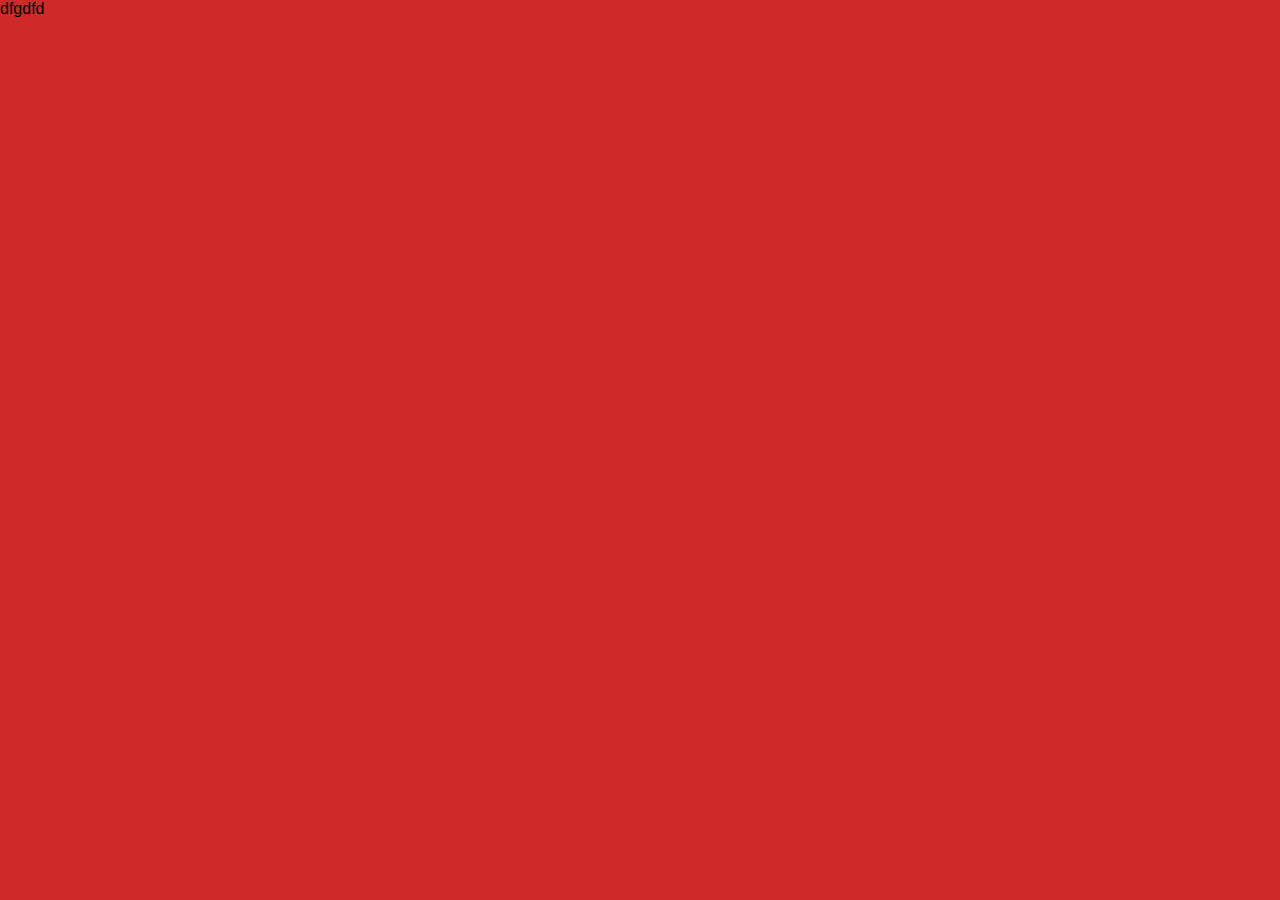
==== pages/index.html @ 4354e7f0 "relative path to current directory location required" ====
<!DOCTYPE html>
<html lang="en">
<head>
    <meta charset="UTF-8">
    <meta name="viewport" content="width=device-width, initial-scale=1.0">
    <title>SBA_1v1</title>
    <link rel="stylesheet" href="../styles/style.css">
</head>
<body>
    dfgdfd
</body>
</html>
---- styles/style.css ----
body{

    background-color: #cf2929;
    font-family: Arial, sans-serif;
    margin: 0;
    padding: 0;
    width: 100px;
    height: 100px;

}
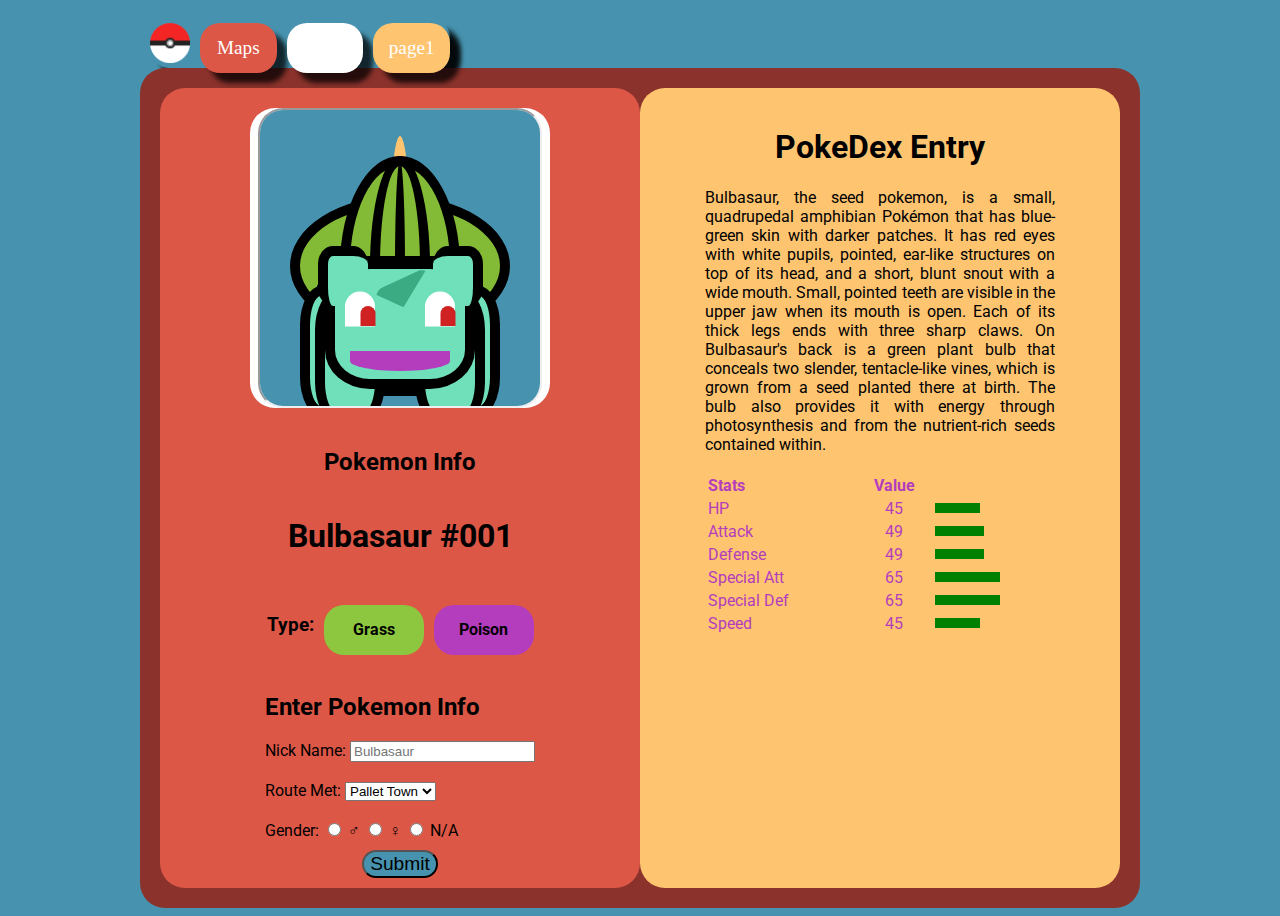
==== commit 57691b7a: "draft1" ====
--- a/pages/index.html
+++ b/pages/index.html
@@ -5,8 +5,139 @@
     <meta name="viewport" content="width=device-width, initial-scale=1.0">
     <title>SBA_1v1</title>
     <link rel="stylesheet" href="../styles/style.css">
+    <link rel="preconnect" href="https://fonts.googleapis.com">
+<link rel="preconnect" href="https://fonts.gstatic.com" crossorigin>
+<link href="https://fonts.googleapis.com/css2?family=Roboto:ital,wght@0,100;0,300;0,400;0,500;0,700;0,900;1,100;1,300;1,400;1,500;1,700;1,900&display=swap" rel="stylesheet">
 </head>
 <body>
-    dfgdfd
+<div class="container2">
+    <div class="navbox">
+        <img  class="spin" src="../assets/images/Pball.png" style="width: 40px;" alt="Pokeball_logo" >
+       <div class="navbox red "> <a href="../pages/page2.html">Maps</a> </div>
+        <br>
+       <div class="navbox white"><a href="../pages/page3.html">Radio</a> </div>
+        <br>
+       <div class="navbox yellow"><a href="../pages/page4.html">page1</a> </div>
+    
+        </div>
+ 
+<div class="container maroon">
+
+
+    <div class="box red rounded">
+        <div class="window white">
+            
+            <iframe src="../pages/page4.html"
+            height="400px" width="280px" title="Iframe Example" class="rounded" scrolling="no"></iframe>
+          
+            </div>
+            <h2>Pokemon Info</h2>
+            <h1>Bulbasaur #001</h1>
+            <div class="containerflex">
+                <h3>Type:</h3>
+            <div class="typebox green"> <h4>Grass</h4> 
+
+            </div>
+            <div class="typebox purple"> <h4>Poison</h4> 
+            </div>
+            </div>
+            <form>
+                <h2>Enter Pokemon Info</h2>
+                <label for="name" >Nick Name:</label>
+                <input type="text" id="name" required placeholder="Bulbasaur"><br><br>
+
+                <label for="Route Met">Route Met:</label>
+                <select id="Route Met" name="route_list" >
+                    <option value="T1">Pallet Town</option>
+                    <option value="R1">Route 1</option>
+                    <option value="R14">Route 14</option>
+                    <option value="R22">Route 22</option>
+                </select><br><br>
+                <label for="Gender">Gender:</label>
+                <input type="radio" id="Male" name="gender" value="Male">
+                <label for="Male">♂</label>
+                <input type="radio" id="Female" name="gender" value="Female">
+                <label for="Female">♀</label>
+                <input type="radio" id="NA" name="gender" value="NA"> 
+                <label for="NA">N/A</label>
+                <br>
+                
+                <input type="submit" class="center-button blue" value="Submit">
+            
+                
+            </form>
+
+    </div>
+    
+<div class="box yellow rounded">  
+    <br>
+    <be></be>
+
+    <h1>PokeDex Entry</h1>
+
+    <div style="width: 350px; text-align: justify ;">Bulbasaur, the seed pokemon, is a small, quadrupedal amphibian Pokémon that has blue-green skin with darker patches. It has red eyes with white pupils, pointed, ear-like structures on top of its head, and a short, blunt snout with a wide mouth. Small, pointed teeth are visible in the upper jaw when its mouth is open. Each of its thick legs ends with three sharp claws. On Bulbasaur's back is a green plant bulb that conceals two slender, tentacle-like vines, which is grown from a seed planted there at birth. The bulb also provides it with energy through photosynthesis and from the nutrient-rich seeds contained within.</div>
+   
+   
+   <br>
+    <table style="width: 350px;" Id="stats">
+        <tr>
+            <th style="text-align:left">Stats</th>
+            <th>Value</th>
+            <th></th>
+        </tr>
+        <tr>
+            <td>HP</td>
+            <td>45</td>
+            <td>
+                <div style="background-color: green; width: 45px; height: 10px;"></div>
+            </td>
+        </tr>
+        <tr>
+            <td>Attack</td>
+            <td>49</td>
+            <td>
+                <div style="background-color: green; width: 49px; height: 10px;"></div>
+            </td>
+        </tr>
+        <tr>
+            <td>Defense</td>
+            <td>49</td>
+            <td>
+                <div style="background-color: green; width: 49px; height: 10px;"></div>
+            </td>
+        </tr>
+        <tr>
+            <td>Special Att</td>
+            <td>65</td>
+            <td>
+                <div style="background-color: green; width: 65px; height: 10px;"></div>
+            </td>
+        </tr>
+        <tr>
+            <td>Special Def</td>
+            <td>65</td>
+            <td>
+                <div style="background-color: green; width: 65px; height: 10px;"></div>
+            </td>
+        </tr>
+        <tr>
+            <td>Speed</td>
+            <td>45</td>
+            <td>
+                <div style="background-color: green; width: 45px; height: 10px;"></div>
+            </td>
+        </tr>
+    </table>
+
+
+
+</div>
+</div>
+</div>
+</div>
+
+
+
+
 </body>
-</html>+</html>
--- a/styles/style.css
+++ b/styles/style.css
@@ -1,12 +1,592 @@
 
 
-body{
-
-    background-color: #cf2929;
-    font-family: Arial, sans-serif;
-    margin: 0;
-    padding: 0;
+body {
+    display: flex;
+    align-items: center;
+    justify-content: center;
+    height: 100vh;
+    background-color: #4793AF;
+    flex-wrap: wrap ;
+    font-family: roboto;
+}
+
+
+
+
+.blue {
+    background-color: #4793AF;
+}
+
+.red {
+    background-color: #DD5746;
+}
+
+.yellow {
+    background-color: #FFC470;
+}
+
+.maroon {
+    background-color: #8B322C;
+}
+
+.green {
+    background-color: #8DC63F;
+}
+
+.white {
+    background-color: #FFFFFF;
+}
+
+.container {
+    display: flex;
+    padding: 20px;
+    display: flex;
+    align-items: center;
+    justify-content: center;
+    flex-wrap: wrap;
+    margin-left: 0px;
+    border-radius: 25px;
+    height: 800px;
+    width: 960px;
+}
+
+
+.box {
+    display: flex;
+    align-items: center;
+    justify-content: flex-start;
+    width:  480px;
+    height: 800px;
+    flex-direction: column;
+    flex: 1 1 300px;
+  }
+
+.mapbox {
+    height: 500px;
+    width: 960px;
+    align-items: center;
+    justify-content: center;
+    border-radius: 25px;
+}
+
+.imagebox {
+   height: 100%;
+   width: 100%;
+object-fit: contain;
+}
+
+  
+.rounded {
+    border-radius: 25px;
+  }
+
+  bordered{
+    border: 5px solid #DD5746;
+  }
+
+  .window {
+    display: flex;
+    align-items: center;
+    justify-content: center;
+    width: min(30vw, 300px);
+    height: 300px;
+    flex-direction: column;
+    border-radius: 25px;
+    margin: 20px;
+  }
+
+.navb {
+    position: relative;
+    background-color: #ad4fab;
+    flex-direction: column;
+}
+
+  .blinkbox { 
+    position: absolute;
+    margin-top: 150px;
+    margin-left: -180px;
+  }
+
+  .circle {
     width: 100px;
     height: 100px;
-
-}+    border-radius: 50%;
+    margin: 10px;
+  }
+
+.makeflex {
+    display: flex;
+    align-items: center;}
+    
+
+
+
+/* start of bulbasaur css */
+
+  .bhead {
+
+    width: 100px;
+    height: 200px;
+    border-radius: 50%;
+    margin: 10px;
+    background-color: 	#83ba36;
+    border: 10px solid black;
+    position: absolute;
+  }
+  .boval {
+
+    width: 200px;
+    height: 120px;
+    border-radius: 50%;
+    margin: 10px;
+    background-color: 	#83ba36;
+    position: absolute;
+    border: 10px solid black;
+  }
+
+  .bstrip {
+
+    width: 40px;
+    height: 200px;
+    border-radius: 50%;
+    margin: 10px;
+    background-color: 	#83ba36;
+    position: absolute;
+    border: 10px solid black;
+  }
+
+.bstrip1 {
+    width: px;
+    height: 200px;
+    border-radius: 50%;
+    margin: 10px;
+    background-color: green;
+    position: absolute;
+    border: 5px solid black;
+
+}
+
+
+
+
+.f45{
+    transform: rotate(45deg);
+}
+
+
+.f25n{
+    transform: rotate(-25deg);
+}
+
+.seed {
+width: 20px;
+height: 200px;
+border-radius: 50%;
+background-color: #FFC470;
+position: absolute;
+margin: 10px;
+margin-top: -50px;
+}
+
+.bbody {
+    width: 150px;
+    height: 120px;
+    border-radius: 30%;
+    background-color: 		#70e0bb;
+    position: absolute;
+    border: 10px solid black
+    ;margin-top: 120px;
+}
+
+
+.bbody {
+    width: 150px;
+    height: 120px;
+    border-radius: 30%;
+    background-color: 		#70e0bb;
+    position: absolute;
+    border: 10px solid black
+    ;margin-top: 120px;
+}
+
+.bleg1 {
+    width: 50px;
+    height: 110px;
+    border-radius: 30%;
+    background-color: 		#70e0bb;
+    position: absolute;
+    border: 10px solid black
+    ;margin-top: 120px;
+}
+
+.bleft {
+    margin-left: -130px;
+    margin-top: 170px;
+}
+
+
+.bright {
+    margin-left: 130px;
+    margin-top: 170px;
+}
+
+.bleftf {
+    margin-left: -100px;
+    margin-top: 180px;
+}
+
+
+.brightf {
+    margin-left: 100px;
+    margin-top: 180px;
+}
+
+
+
+.bhead2 {
+
+    width: 130px;
+    height: 110px;
+    border-radius: 30%;
+    background-color: 	#70e0bb;
+    border: 10px solid black;
+    position: absolute;
+    margin-top: 115px;
+  }
+
+  .bear {
+
+    width: 50px;
+    height: 50px;
+    background-color: #17da99;
+    border: 10px solid black;
+    border-top:10px #000;
+    border-radius: 50%;
+
+  }
+
+  .circles {
+    width: 50px;
+    height: 50px;
+    background-color: #70e0bb;
+    border: 10px solid black;
+    border-top:1px #000;
+    border-radius: 50%;
+    position: absolute;
+    margin-top: 50px;
+    margin-left: 100px;
+  }
+
+
+  .circlesr {
+    width: 40px;
+    height: 50px;
+    background-color: #70e0bb;
+    border: 10px solid black;
+    border-left: #000;
+    border-bottom: 1px #000;
+    border-radius: 30%;
+    position: absolute;
+    margin-top: 20px;
+    margin-left: 115px;
+
+  }
+
+
+  .circlesl {
+    width: 40px;
+    height: 50px;
+    background-color: #70e0bb;
+    border: 10px solid black;
+    border-right: #000;
+    border-bottom: 1px #000;
+    border-radius: 30%;
+    position: absolute;
+    margin-top: 20px;
+    margin-left: -115px;
+
+  }
+
+
+
+.eyer  {
+    position: absolute;
+    margin-top: 120;
+    margin-left: 110;
+    transform: translate(-50%, -50%);
+    height: 35px;
+    width: 30px;
+    border-radius: 150px 150px 0 0;
+    background-color: rgb(255, 255, 255);
+}
+
+.eyel {
+    position: absolute;
+    margin-top: 120;
+    margin-left: -50;
+    transform: translate(-50%, -50%);
+    height: 35px;
+    width: 30px;
+    border-radius: 150px 150px 0 0;
+    background-color: rgb(255, 255, 255);
+}
+
+.eyeri {
+    position: absolute;
+    margin-top: 120;
+    margin-left: -50;
+    transform: translate(-50%, -50%);
+    height: 20px;
+    width: 15px;
+    border-radius: 150px 150px 0 0;
+    background-color: rgb(208, 34, 34);
+    animation: eyeshiftr;
+    animation-duration: 3s;
+
+}
+
+
+.eyeli{
+    position: absolute;
+    margin-top: 120;
+    margin-left: 110;
+    transform: translate(-50%, -50%);
+    height: 20px;
+    width: 15px;
+    border-radius: 150px 150px 0 0;
+    background-color: rgb(208, 34, 34);
+    animation: eyeshiftl;
+    animation-duration: 3s;
+}
+
+
+@keyframes eyeshiftr {
+
+    from { margin-left: -50;}
+    to { margin-left: -70;}
+
+}
+
+@keyframes eyeshiftl {
+
+    from { margin-left: 110;}
+    to { margin-left: 90;}
+
+}
+
+.semi-circle {
+    width: 100px;
+    height: 20px;
+    background-color: #b43dbe;
+    border-radius: 0 0 50% 50%;
+    position: absolute;
+    margin-top: 190;
+  }
+
+  .triangle {
+    border-color: rgb(58, 171, 131) transparent transparent transparent;
+    border-style: solid;
+    border-width: 27px 40px 0px 23px;
+    height: 0px;
+    width: 0px;
+    border-radius: 15px;
+    position: absolute;
+    margin-top: 50;
+    margin-left: 10px
+}
+
+
+
+/* end of bulbasaur css */
+
+
+.typebox {
+    display: flex;
+    height: 50px;
+    width: 100px;
+    border-radius: 20px ;
+    text-align: center;
+    margin-top: 10px;
+    justify-content: center;
+    align-items: center;
+    align-content: center;
+    margin-left: 10px;
+}
+
+
+
+.navbox {
+    display: flex;
+    height: 50px;
+    width: 300px;
+    border-radius: 20px ;
+    text-align: center;
+    margin-top: 10px;
+    justify-content: center;
+    align-items: center;
+    align-content: center;
+    margin-left: 10px;
+    box-shadow: 10px 10px 5px 0px rgba(0,0,0,0.75);
+    flex-direction: row;
+
+}
+
+
+.containerflex {
+    display: flex;
+    align-items: center;
+    height: 50vh   ;
+    justify-content: center;
+    align-content: center;
+    flex-wrap: wrap;
+    flex-direction: row;
+
+}
+
+
+.containerflex2 {
+    display: flex;
+    align-items: center;
+    height: 50vh   ;
+    justify-content: center;
+    align-content: center;
+    flex-wrap: wrap;
+    flex-direction: column;
+
+}
+
+.purple {
+    background-color: #b43dbe;
+}
+
+
+/* Google Font */
+
+.roboto-thin {
+    font-family: "Roboto", sans-serif;
+    font-weight: 100;
+    font-style: normal;
+  }
+  
+  .roboto-light {
+    font-family: "Roboto", sans-serif;
+    font-weight: 300;
+    font-style: normal;
+  }
+  
+  .roboto-regular {
+    font-family: "Roboto", sans-serif;
+    font-weight: 400;
+    font-style: normal;
+  }
+  
+  .roboto-medium {
+    font-family: "Roboto", sans-serif;
+    font-weight: 500;
+    font-style: normal;
+  }
+  
+  .roboto-bold {
+    font-family: "Roboto", sans-serif;
+    font-weight: 700;
+    font-style: normal;
+  }
+  
+  .roboto-black {
+    font-family: "Roboto", sans-serif;
+    font-weight: 900;
+    font-style: normal;
+  }
+  
+  .roboto-thin-italic {
+    font-family: "Roboto", sans-serif;
+    font-weight: 100;
+    font-style: italic;
+  }
+  
+  .roboto-light-italic {
+    font-family: "Roboto", sans-serif;
+    font-weight: 300;
+    font-style: italic;
+  }
+  
+  .roboto-regular-italic {
+    font-family: "Roboto", sans-serif;
+    font-weight: 400;
+    font-style: italic;
+  }
+  
+  .roboto-medium-italic {
+    font-family: "Roboto", sans-serif;
+    font-weight: 500;
+    font-style: italic;
+  }
+  
+  .roboto-bold-italic {
+    font-family: "Roboto", sans-serif;
+    font-weight: 700;
+    font-style: italic;
+  }
+  
+  .roboto-black-italic {
+    font-family: "Roboto", sans-serif;
+    font-weight: 900;
+    font-style: italic;
+  }
+  
+
+
+  /* small fixes */
+
+/* Element selectors*/
+  a {
+    text-decoration: none;
+    color: black;
+    font-family: roboto-bold;
+    font-size: larger;
+  }
+
+  /* Class selectors */
+  .center-button {
+    display: block;
+    margin: 10px auto;
+    font-size: larger;
+    border-radius: 25px;
+}
+
+.spin {
+    animation: spin 30s infinite;
+}
+
+/* Descendant selectors  */
+table tr td:nth-child(2) {
+    text-align: center;
+}
+
+/* ID selectors */
+#stats {
+    color: #b43dbe;
+}
+
+
+
+.center-button:hover {
+    animation: center-button 0.5s;
+    opacity: .75;
+    
+}
+
+/* Pseudo-classes selectors */
+a:link		{ color: white }
+a:visited	{ color: blue }
+
+@keyframes center-button {
+    0% { transform: scale(1); }
+    50% { transform: scale(1.1); }
+    100% { transform: scale(1); }
+    
+}
+
+@keyframes spin {
+    50% {transform: rotate(360deg);}
+  }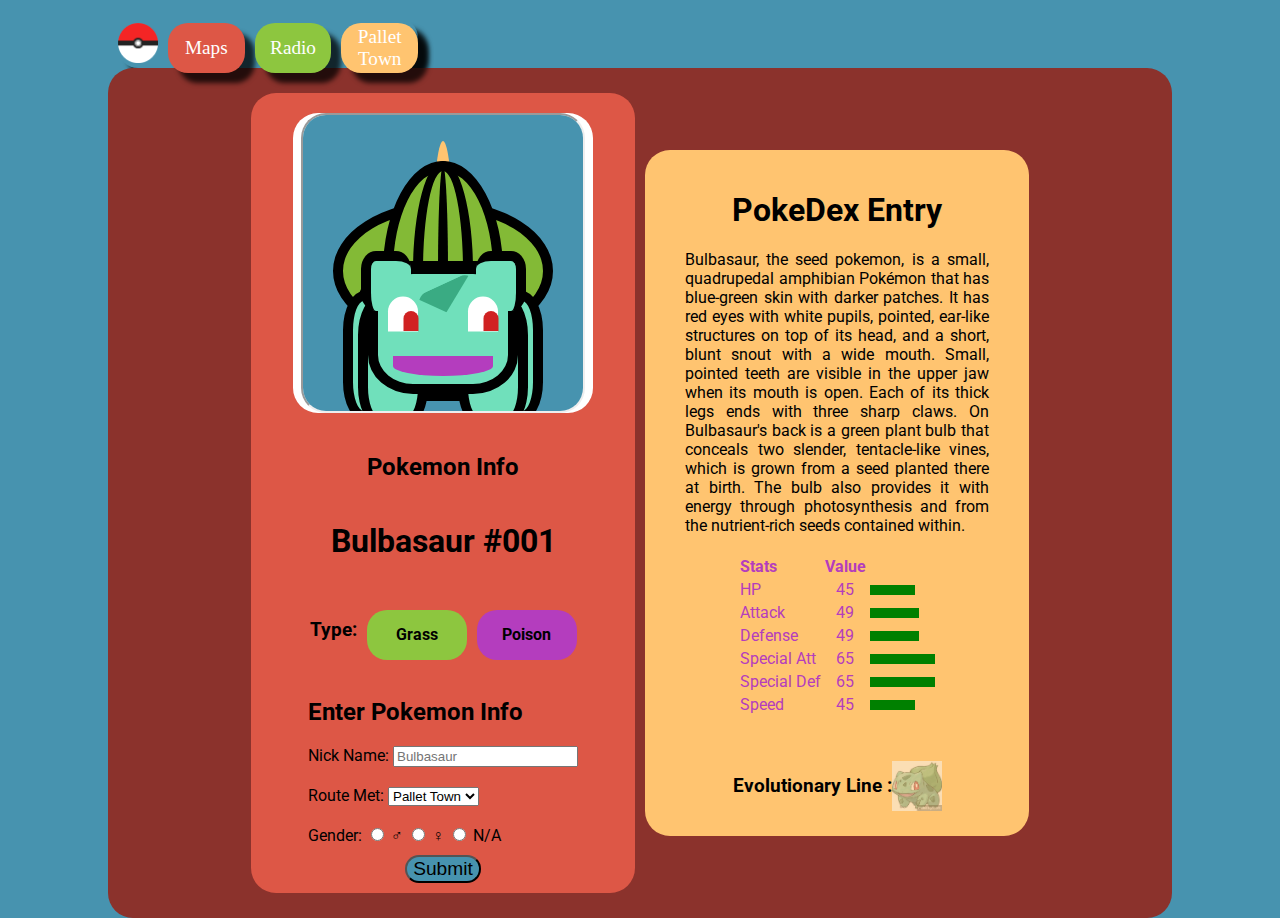
==== commit f24e2227: "finished trainer card and fixed resizing" ====
--- a/pages/index.html
+++ b/pages/index.html
@@ -10,14 +10,14 @@
 <link href="https://fonts.googleapis.com/css2?family=Roboto:ital,wght@0,100;0,300;0,400;0,500;0,700;0,900;1,100;1,300;1,400;1,500;1,700;1,900&display=swap" rel="stylesheet">
 </head>
 <body>
-<div class="container2">
+<div >
     <div class="navbox">
         <img  class="spin" src="../assets/images/Pball.png" style="width: 40px;" alt="Pokeball_logo" >
        <div class="navbox red "> <a href="../pages/page2.html">Maps</a> </div>
         <br>
-       <div class="navbox white"><a href="../pages/page3.html">Radio</a> </div>
+       <div class="navbox green"><a href="../pages/page3.html">Radio</a> </div>
         <br>
-       <div class="navbox yellow"><a href="../pages/page4.html">page1</a> </div>
+       <div class="navbox yellow"><a href="../pages/page1.html">Pallet Town</a> </div>
     
         </div>
  
@@ -68,18 +68,18 @@
             </form>
 
     </div>
-    
+
 <div class="box yellow rounded">  
     <br>
     <be></be>
 
     <h1>PokeDex Entry</h1>
 
-    <div style="width: 350px; text-align: justify ;">Bulbasaur, the seed pokemon, is a small, quadrupedal amphibian Pokémon that has blue-green skin with darker patches. It has red eyes with white pupils, pointed, ear-like structures on top of its head, and a short, blunt snout with a wide mouth. Small, pointed teeth are visible in the upper jaw when its mouth is open. Each of its thick legs ends with three sharp claws. On Bulbasaur's back is a green plant bulb that conceals two slender, tentacle-like vines, which is grown from a seed planted there at birth. The bulb also provides it with energy through photosynthesis and from the nutrient-rich seeds contained within.</div>
+    <div style=" margin-left: 40px; margin-right: 40px; text-align: justify ;">Bulbasaur, the seed pokemon, is a small, quadrupedal amphibian Pokémon that has blue-green skin with darker patches. It has red eyes with white pupils, pointed, ear-like structures on top of its head, and a short, blunt snout with a wide mouth. Small, pointed teeth are visible in the upper jaw when its mouth is open. Each of its thick legs ends with three sharp claws. On Bulbasaur's back is a green plant bulb that conceals two slender, tentacle-like vines, which is grown from a seed planted there at birth. The bulb also provides it with energy through photosynthesis and from the nutrient-rich seeds contained within.</div>
    
    
    <br>
-    <table style="width: 350px;" Id="stats">
+    <table style="margin-left: 20px; margin-right: 20px; " Id="stats">
         <tr>
             <th style="text-align:left">Stats</th>
             <th>Value</th>
@@ -127,10 +127,12 @@
                 <div style="background-color: green; width: 45px; height: 10px;"></div>
             </td>
         </tr>
-    </table>
-
-
-
+    </table> 
+    <br>
+    <div class="container">
+        <h3>Evolutionary Line : </h3>
+    <img src="../assets/images/Bulbasaur_evolution.gif" alt="Bulbasaur_evolution" style="width: 50px; opacity: 0.5; display: inline;">
+    </div>
 </div>
 </div>
 </div>
--- a/styles/style.css
+++ b/styles/style.css
@@ -4,7 +4,7 @@
     display: flex;
     align-items: center;
     justify-content: center;
-    height: 100vh;
+    height: 90vh;
     background-color: #4793AF;
     flex-wrap: wrap ;
     font-family: roboto;
@@ -40,33 +40,40 @@
 .container {
     display: flex;
     padding: 20px;
-    display: flex;
+
     align-items: center;
     justify-content: center;
     flex-wrap: wrap;
     margin-left: 0px;
     border-radius: 25px;
+    width: 80vw;
+    max-width: 1080px;
+  
+}
+
+
+.box {
+    display: flex;
+    align-items: center;
+    justify-content: center;
+    width:  30vw;
+    min-width: 300px;
+    max-width: 500px;
     height: 800px;
-    width: 960px;
-}
-
-
-.box {
-    display: flex;
-    align-items: center;
-    justify-content: flex-start;
-    width:  480px;
-    height: 800px;
+    max-height: fit-content;
     flex-direction: column;
-    flex: 1 1 300px;
+    margin: 5px;
+
+
+    
   }
 
 .mapbox {
-    height: 500px;
-    width: 960px;
+ 
     align-items: center;
     justify-content: center;
     border-radius: 25px;
+    width: 100%;
 }
 
 .imagebox {
@@ -88,11 +95,14 @@
     display: flex;
     align-items: center;
     justify-content: center;
-    width: min(30vw, 300px);
+    width: min( 300px);
     height: 300px;
     flex-direction: column;
     border-radius: 25px;
     margin: 20px;
+    flex-wrap: wrap;
+
+
   }
 
 .navb {
@@ -331,6 +341,23 @@
     background-color: rgb(255, 255, 255);
 }
 
+
+/* Animated eye movment */
+@keyframes eyeshiftr {
+
+    from { margin-left: -50;}
+    to { margin-left: -70;}
+
+}
+
+@keyframes eyeshiftl {
+
+    from { margin-left: 110;}
+    to { margin-left: 90;}
+
+}
+
+
 .eyeri {
     position: absolute;
     margin-top: 120;
@@ -341,7 +368,7 @@
     border-radius: 150px 150px 0 0;
     background-color: rgb(208, 34, 34);
     animation: eyeshiftr;
-    animation-duration: 3s;
+    animation-duration: 2s;
 
 }
 
@@ -356,23 +383,11 @@
     border-radius: 150px 150px 0 0;
     background-color: rgb(208, 34, 34);
     animation: eyeshiftl;
-    animation-duration: 3s;
-}
-
-
-@keyframes eyeshiftr {
-
-    from { margin-left: -50;}
-    to { margin-left: -70;}
-
-}
-
-@keyframes eyeshiftl {
-
-    from { margin-left: 110;}
-    to { margin-left: 90;}
-
-}
+    animation-duration: 2s;
+}
+
+
+
 
 .semi-circle {
     width: 100px;
@@ -427,7 +442,6 @@
     align-content: center;
     margin-left: 10px;
     box-shadow: 10px 10px 5px 0px rgba(0,0,0,0.75);
-    flex-direction: row;
 
 }
 
@@ -445,7 +459,7 @@
 
 
 .containerflex2 {
-    display: flex;
+
     align-items: center;
     height: 50vh   ;
     justify-content: center;
